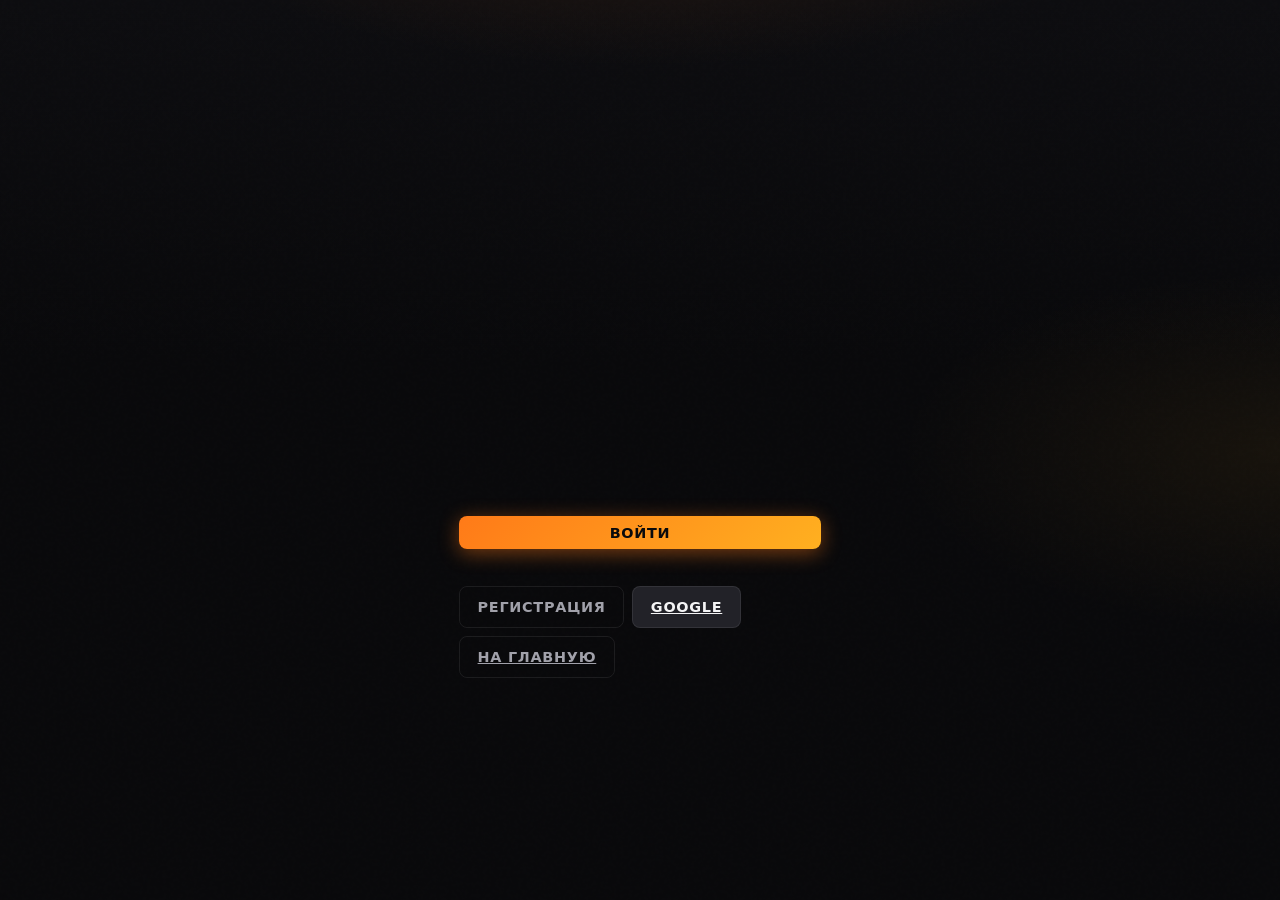
==== static/auth.html @ 04ab1996 "Consilium-Next: auth, billing, security, tests, and Railway deploy config. Co-authored-by: Cursor <c" ====
<!DOCTYPE html>
<html lang="ru">
<head>
  <meta charset="UTF-8" />
  <meta name="viewport" content="width=device-width, initial-scale=1" />
  <title>Consilium — Вход</title>
  <link rel="stylesheet" href="/static/styles.css?v=3" />
  <link rel="stylesheet" href="/static/auth.css?v=1" />
</head>
<body class="app auth-page">
  <div class="app-bg" aria-hidden="true"></div>
  <main class="auth-card panel">
    <a href="/" class="brand auth-brand">
      <img src="/static/logo.svg" alt="" width="40" height="40" />
      <span class="brand-name">CONSILIUM</span>
    </a>
    <p class="auth-lead">Войдите, чтобы продолжить после бесплатной пробы.</p>

    <div id="authMessage" class="auth-message hidden"></div>

    <form id="loginForm" class="auth-form">
      <h2>Вход</h2>
      <label class="field-label" for="loginEmail">Email</label>
      <input type="email" id="loginEmail" required autocomplete="email" />
      <label class="field-label" for="loginPassword">Пароль</label>
      <input type="password" id="loginPassword" required autocomplete="current-password" />
      <button type="submit" class="btn btn-primary btn-block">Войти</button>
    </form>

    <form id="registerForm" class="auth-form hidden">
      <h2>Регистрация</h2>
      <label class="field-label" for="regEmail">Email</label>
      <input type="email" id="regEmail" required autocomplete="email" />
      <label class="field-label" for="regPassword">Пароль (мин. 8)</label>
      <input type="password" id="regPassword" required minlength="8" autocomplete="new-password" />
      <button type="submit" class="btn btn-primary btn-block">Создать аккаунт</button>
    </form>

    <form id="resetForm" class="auth-form hidden">
      <h2>Сброс пароля</h2>
      <label class="field-label" for="resetPassword">Новый пароль</label>
      <input type="password" id="resetPassword" required minlength="8" />
      <button type="submit" class="btn btn-primary btn-block">Сохранить</button>
    </form>

    <div class="auth-actions">
      <button type="button" id="showRegister" class="btn btn-ghost">Регистрация</button>
      <button type="button" id="showLogin" class="btn btn-ghost hidden">Вход</button>
      <a href="/api/auth/google/start" class="btn btn-secondary">Google</a>
      <a href="/" class="btn btn-ghost">На главную</a>
    </div>
  </main>
  <script type="module" src="/static/auth-page.js?v=1"></script>
</body>
</html>
---- static/styles.css ----
/* Consilium-Next — performance lab / war room theme */

:root {
  --bg: #08080a;
  --bg-elevated: #0f0f12;
  --surface: #141418;
  --surface-2: #1a1a20;
  --surface-3: #222228;
  --border: rgba(255, 255, 255, 0.08);
  --border-strong: rgba(255, 122, 24, 0.35);
  --text: #f4f4f5;
  --text-secondary: #a1a1aa;
  --text-muted: #71717a;
  --accent: #ff7a18;
  --accent-bright: #ffb020;
  --accent-dim: rgba(255, 122, 24, 0.15);
  --accent-glow: rgba(255, 122, 24, 0.45);
  --verdict: #e8a317;
  --verdict-dim: rgba(232, 163, 23, 0.12);
  --success: #a3e635;
  --danger: #f43f5e;
  --danger-bg: rgba(244, 63, 94, 0.12);
  --cb-bg: #12121a;
  --cb-border: rgba(255, 122, 24, 0.25);
  --radius-sm: 8px;
  --radius-md: 12px;
  --radius-lg: 16px;
  --shadow-panel: 0 4px 24px rgba(0, 0, 0, 0.45);
  --font-display: "Barlow Condensed", system-ui, sans-serif;
  --font-body: "Inter", system-ui, sans-serif;
  --font-mono: "JetBrains Mono", ui-monospace, monospace;
}

*,
*::before,
*::after {
  box-sizing: border-box;
}

html {
  scroll-behavior: smooth;
}

body.app {
  margin: 0;
  min-height: 100vh;
  font-family: var(--font-body);
  font-size: 15px;
  background: var(--bg);
  color: var(--text);
  line-height: 1.55;
  -webkit-font-smoothing: antialiased;
}

.app-bg {
  position: fixed;
  inset: 0;
  z-index: 0;
  pointer-events: none;
  background:
    radial-gradient(ellipse 80% 50% at 50% -20%, rgba(255, 122, 24, 0.14), transparent 55%),
    radial-gradient(ellipse 60% 40% at 100% 50%, rgba(255, 176, 32, 0.06), transparent 50%),
    linear-gradient(180deg, #0c0c0f 0%, var(--bg) 40%);
}

.app-bg::after {
  content: "";
  position: absolute;
  inset: 0;
  opacity: 0.35;
  background-image: url("data:image/svg+xml,%3Csvg viewBox='0 0 256 256' xmlns='http://www.w3.org/2000/svg'%3E%3Cfilter id='n'%3E%3CfeTurbulence type='fractalNoise' baseFrequency='0.9' numOctaves='4' stitchTiles='stitch'/%3E%3C/filter%3E%3Crect width='100%25' height='100%25' filter='url(%23n)' opacity='0.04'/%3E%3C/svg%3E");
}

.app-shell {
  position: relative;
  z-index: 1;
  min-height: 100vh;
  display: flex;
  flex-direction: column;
}

/* —— Topbar —— */
.topbar {
  display: flex;
  flex-wrap: wrap;
  align-items: center;
  justify-content: flex-start;
  gap: 1rem 1.5rem;
  padding: 1rem 1.5rem;
  border-bottom: 1px solid var(--border);
  background: rgba(15, 15, 18, 0.85);
  backdrop-filter: blur(12px);
}

.brand {
  display: flex;
  align-items: center;
  gap: 0.85rem;
  text-decoration: none;
  color: inherit;
}

.logo-mark {
  flex-shrink: 0;
  filter: drop-shadow(0 0 12px var(--accent-glow));
}

.brand-text {
  display: flex;
  flex-direction: column;
  gap: 0.1rem;
}

.brand-name {
  font-family: var(--font-display);
  font-size: 1.65rem;
  font-weight: 800;
  letter-spacing: 0.12em;
  line-height: 1;
  background: linear-gradient(135deg, #fff 0%, var(--accent-bright) 100%);
  -webkit-background-clip: text;
  background-clip: text;
  color: transparent;
}

.brand-tag {
  font-size: 0.72rem;
  font-weight: 500;
  letter-spacing: 0.06em;
  text-transform: uppercase;
  color: var(--text-muted);
}

.phase-track {
  display: flex;
  flex-wrap: wrap;
  align-items: center;
  gap: 0.25rem;
  flex: 1 1 320px;
  justify-content: flex-end;
}

.phase-pill {
  padding: 0.35rem 0.75rem;
  border-radius: 999px;
  font-family: var(--font-display);
  font-size: 0.8rem;
  font-weight: 600;
  letter-spacing: 0.04em;
  text-transform: uppercase;
  background: var(--surface-2);
  border: 1px solid var(--border);
  color: var(--text-muted);
  transition: color 0.2s, background 0.2s, border-color 0.2s, box-shadow 0.2s;
}

.phase-pill.active {
  color: #0a0a0c;
  background: linear-gradient(135deg, var(--accent) 0%, var(--accent-bright) 100%);
  border-color: transparent;
  box-shadow: 0 0 20px var(--accent-glow);
}

.phase-pill.done {
  color: var(--accent-bright);
  border-color: var(--border-strong);
  background: var(--accent-dim);
}

.phase-connector {
  width: 1rem;
  height: 2px;
  background: linear-gradient(90deg, var(--border), transparent);
}

/* —— Layout —— */
.app-body {
  display: grid;
  grid-template-columns: 240px 1fr;
  flex: 1;
  align-items: stretch;
  gap: 0;
  min-height: 0;
  position: relative;
}

.app-body.sidebar-collapsed {
  display: flex;
  flex-direction: row;
  align-items: flex-start;
}

.app-body.sidebar-collapsed .main {
  flex: 1;
  min-width: 0;
}

.sidebar {
  position: sticky;
  top: 0;
  align-self: start;
  width: 240px;
  max-height: 100vh;
  overflow-y: auto;
  overflow-x: hidden;
  padding: 1.25rem 1rem;
  border-right: 1px solid var(--border);
  background: rgba(12, 12, 14, 0.95);
  z-index: 20;
  transition: transform 0.25s ease, opacity 0.2s ease, visibility 0.2s;
}

.app-body.sidebar-collapsed .sidebar {
  position: absolute;
  left: 0;
  top: 0;
  transform: translateX(-100%);
  opacity: 0;
  visibility: hidden;
  pointer-events: none;
}

.sidebar-close {
  display: flex;
  align-items: center;
  justify-content: center;
  width: 1.75rem;
  height: 1.75rem;
  padding: 0;
  border: 1px solid var(--border);
  border-radius: 6px;
  background: var(--surface-3);
  color: var(--text-muted);
  font-size: 1.1rem;
  line-height: 1;
  cursor: pointer;
  transition: color 0.15s, border-color 0.15s, background 0.15s;
}

.sidebar-close:hover {
  color: var(--text);
  border-color: var(--border-strong);
  background: var(--surface-2);
}

.sidebar-open-tab {
  display: none;
  position: sticky;
  top: 5rem;
  align-self: start;
  z-index: 15;
  flex-direction: column;
  align-items: center;
  gap: 0.35rem;
  width: 2.25rem;
  margin-left: 0.35rem;
  padding: 0.65rem 0.35rem;
  border: 1px solid var(--border);
  border-left: none;
  border-radius: 0 var(--radius-sm) var(--radius-sm) 0;
  background: var(--surface);
  color: var(--text-secondary);
  cursor: pointer;
  box-shadow: 4px 0 16px rgba(0, 0, 0, 0.35);
  transition: color 0.15s, border-color 0.15s, background 0.15s;
}

.app-body.sidebar-collapsed .sidebar-open-tab {
  display: flex;
  flex-shrink: 0;
}

.sidebar-open-tab:hover {
  color: var(--accent-bright);
  border-color: var(--border-strong);
  background: var(--surface-2);
}

.sidebar-open-icon {
  font-size: 0.9rem;
  line-height: 1;
}

.sidebar-open-label {
  font-family: var(--font-display);
  font-size: 0.55rem;
  font-weight: 700;
  letter-spacing: 0.08em;
  text-transform: uppercase;
  writing-mode: vertical-rl;
  transform: rotate(180deg);
}

.btn-history {
  flex-shrink: 0;
  padding: 0.4rem 0.75rem;
  font-size: 0.75rem;
}

.btn-history[aria-expanded="true"] {
  border-color: var(--accent);
  color: var(--accent-bright);
  background: var(--accent-dim);
}

@media (max-width: 960px) {
  .app-body:not(.sidebar-collapsed) {
    grid-template-columns: 1fr;
  }

  .app-body:not(.sidebar-collapsed) .sidebar {
    position: relative;
    width: 100%;
    max-height: 220px;
    transform: none;
    opacity: 1;
    visibility: visible;
    pointer-events: auto;
    border-right: none;
    border-bottom: 1px solid var(--border);
  }

  .sidebar-open-tab {
    display: none !important;
  }
}

.sidebar-head {
  display: flex;
  align-items: center;
  justify-content: space-between;
  margin-bottom: 0.75rem;
}

.sidebar-head h2 {
  margin: 0;
  font-family: var(--font-display);
  font-size: 1rem;
  font-weight: 700;
  letter-spacing: 0.08em;
  text-transform: uppercase;
  color: var(--text-secondary);
}

.sessions-list {
  list-style: none;
  margin: 0;
  padding: 0;
  display: flex;
  flex-direction: column;
  gap: 0.4rem;
}

.session-link {
  display: block;
  width: 100%;
  text-align: left;
  background: var(--surface);
  border: 1px solid var(--border);
  color: var(--text-secondary);
  padding: 0.55rem 0.7rem;
  border-radius: var(--radius-sm);
  font-size: 0.78rem;
  line-height: 1.35;
  cursor: pointer;
  font-family: inherit;
  transition: border-color 0.15s, background 0.15s, color 0.15s;
}

.session-link:hover {
  border-color: var(--border-strong);
  color: var(--text);
  background: var(--surface-2);
}

.session-link small {
  display: block;
  margin-top: 0.2rem;
  color: var(--accent);
  font-family: var(--font-mono);
  font-size: 0.65rem;
}

.main {
  padding: 1.25rem 1.5rem 2rem;
  display: flex;
  flex-direction: column;
  gap: 1rem;
  min-width: 0;
}

/* —— Panels —— */
.panel {
  background: var(--surface);
  border: 1px solid var(--border);
  border-radius: var(--radius-lg);
  box-shadow: var(--shadow-panel);
}

.panel-head {
  margin-bottom: 1rem;
}

.panel-title {
  margin: 0;
  font-family: var(--font-display);
  font-size: 1.35rem;
  font-weight: 700;
  letter-spacing: 0.06em;
  text-transform: uppercase;
  color: var(--text);
}

.panel-desc {
  margin: 0.35rem 0 0;
  font-size: 0.88rem;
  color: var(--text-muted);
}

.mission-panel {
  padding: 1.25rem 1.5rem;
  border-color: var(--border-strong);
  background: linear-gradient(145deg, var(--surface) 0%, var(--surface-2) 100%);
}

.field-label {
  display: block;
  font-size: 0.72rem;
  font-weight: 600;
  letter-spacing: 0.06em;
  text-transform: uppercase;
  color: var(--text-muted);
  margin-bottom: 0.4rem;
}

.field-hint {
  font-size: 0.75rem;
  color: var(--text-muted);
}

textarea,
input[type="number"],
input[type="text"],
select {
  width: 100%;
  padding: 0.7rem 0.9rem;
  border-radius: var(--radius-sm);
  border: 1px solid var(--border);
  background: var(--bg-elevated);
  color: var(--text);
  font-family: inherit;
  font-size: 0.92rem;
  transition: border-color 0.15s, box-shadow 0.15s;
}

textarea {
  resize: vertical;
  min-height: 100px;
  line-height: 1.5;
}

textarea:focus,
input:focus,
select:focus {
  outline: none;
  border-color: var(--accent);
  box-shadow: 0 0 0 3px var(--accent-dim);
}

.file-row {
  display: flex;
  flex-wrap: wrap;
  align-items: center;
  gap: 0.75rem;
  margin-bottom: 1rem;
}

.file-row input[type="file"] {
  font-size: 0.8rem;
  color: var(--text-secondary);
}

.mission-actions {
  display: flex;
  flex-wrap: wrap;
  align-items: flex-end;
  gap: 1rem 1.25rem;
  margin-top: 0.5rem;
}

.rounds-control input {
  width: 4rem;
  margin-top: 0.25rem;
}

.status-wrap {
  display: flex;
  align-items: center;
  gap: 0.5rem;
  min-height: 2.5rem;
}

.status-dot {
  width: 8px;
  height: 8px;
  border-radius: 50%;
  background: var(--text-muted);
  flex-shrink: 0;
  transition: background 0.2s, box-shadow 0.2s;
}

.status-dot.is-running {
  background: var(--accent);
  box-shadow: 0 0 12px var(--accent-glow);
  animation: pulse-dot 1.2s ease-in-out infinite;
}

.status-dot.is-done {
  background: var(--success);
  box-shadow: 0 0 10px rgba(163, 230, 53, 0.4);
}

@keyframes pulse-dot {
  50% { opacity: 0.5; transform: scale(0.9); }
}

.status-text {
  font-size: 0.88rem;
  font-weight: 500;
  color: var(--text-secondary);
}

.status-text.is-error {
  color: var(--danger);
}

/* —— Buttons —— */
.btn {
  position: relative;
  display: inline-flex;
  align-items: center;
  justify-content: center;
  gap: 0.35rem;
  padding: 0.55rem 1.1rem;
  border-radius: var(--radius-sm);
  font-family: var(--font-display);
  font-size: 0.9rem;
  font-weight: 700;
  letter-spacing: 0.05em;
  text-transform: uppercase;
  cursor: pointer;
  border: 1px solid transparent;
  transition: transform 0.12s, filter 0.15s, border-color 0.15s;
}

.btn:active:not(:disabled) {
  transform: scale(0.98);
}

.btn-primary {
  color: #0a0a0c;
  background: linear-gradient(135deg, var(--accent) 0%, var(--accent-bright) 100%);
  border: none;
  box-shadow: 0 4px 20px var(--accent-glow);
}

.btn-primary:hover:not(:disabled) {
  filter: brightness(1.06);
}

.btn-primary:disabled {
  opacity: 0.45;
  cursor: not-allowed;
  box-shadow: none;
}

.btn-lg {
  padding: 0.75rem 1.5rem;
  font-size: 1rem;
}

.btn-glow {
  position: absolute;
  inset: -2px;
  border-radius: inherit;
  background: linear-gradient(135deg, var(--accent), var(--accent-bright));
  opacity: 0;
  z-index: -1;
  filter: blur(12px);
  transition: opacity 0.2s;
}

.btn-primary:hover:not(:disabled) .btn-glow {
  opacity: 0.5;
}

.btn-secondary {
  background: var(--surface-3);
  border-color: var(--border);
  color: var(--text);
}

.btn-secondary:hover:not(:disabled) {
  border-color: var(--border-strong);
  background: var(--surface-2);
}

.btn-ghost {
  background: transparent;
  border-color: var(--border);
  color: var(--text-secondary);
}

.btn-ghost:hover:not(:disabled) {
  color: var(--text);
  border-color: var(--border-strong);
}

.btn-block {
  width: 100%;
  margin-top: 0.5rem;
}

/* —— Settings —— */
.settings-panel {
  overflow: hidden;
}

.settings-summary {
  display: flex;
  align-items: center;
  justify-content: space-between;
  padding: 0.9rem 1.25rem;
  cursor: pointer;
  font-family: var(--font-display);
  font-weight: 700;
  letter-spacing: 0.06em;
  text-transform: uppercase;
  font-size: 0.95rem;
  color: var(--text-secondary);
  list-style: none;
  user-select: none;
}

.settings-summary::-webkit-details-marker {
  display: none;
}

.settings-chevron {
  width: 0.5rem;
  height: 0.5rem;
  border-right: 2px solid var(--text-muted);
  border-bottom: 2px solid var(--text-muted);
  transform: rotate(45deg);
  transition: transform 0.2s;
}

.settings-panel[open] .settings-chevron {
  transform: rotate(-135deg);
  margin-top: 0.25rem;
}

.settings-inner {
  padding: 0 1.25rem 1.25rem;
  border-top: 1px solid var(--border);
}

.settings-row {
  display: flex;
  flex-wrap: wrap;
  gap: 1rem;
  align-items: flex-end;
  padding-top: 1rem;
  margin-bottom: 0.75rem;
}

.field-block {
  flex: 1;
  min-width: 140px;
}

.field-block input,
.field-block select {
  margin-top: 0.25rem;
}

.settings-btns {
  display: flex;
  flex-wrap: wrap;
  gap: 0.5rem;
}

.role-models {
  display: grid;
  grid-template-columns: repeat(auto-fill, minmax(260px, 1fr));
  gap: 0.65rem;
}

.role-model-row {
  display: flex;
  flex-direction: column;
  gap: 0.3rem;
}

.role-model-row > span:first-child {
  font-size: 0.72rem;
  font-weight: 600;
  letter-spacing: 0.04em;
  text-transform: uppercase;
  color: var(--accent-bright);
}

.role-model-row select {
  font-family: var(--font-mono);
  font-size: 0.68rem;
}

/* —— Board —— */
.board-panel {
  padding: 0;
  overflow: hidden;
  flex: 1;
  display: flex;
  flex-direction: column;
  min-height: 480px;
}

.board-toolbar {
  display: flex;
  flex-wrap: wrap;
  align-items: baseline;
  justify-content: space-between;
  gap: 0.5rem;
  padding: 1rem 1.25rem 0.5rem;
}

.board-toolbar .panel-title {
  font-size: 1.15rem;
}

.column-resize-hint {
  margin: 0;
  font-size: 0.7rem;
  color: var(--text-muted);
}

.board-scroll {
  overflow-x: auto;
  padding: 0 1rem 1rem;
  flex: 1;
}

.board {
  display: flex;
  flex-wrap: nowrap;
  gap: 0.75rem;
  align-items: stretch;
  min-height: 420px;
}

.agents-columns {
  display: flex;
  flex-wrap: nowrap;
  gap: 0.75rem;
}

.agents-columns .column {
  flex: 0 0 auto;
  width: 300px;
  min-width: 220px;
  max-width: 92vw;
  overflow: hidden;
  position: relative;
}

.column {
  display: flex;
  flex-direction: column;
  background: var(--surface-2);
  border-radius: var(--radius-md);
  border: 1px solid var(--border);
  overflow: hidden;
  box-shadow: 0 2px 12px rgba(0, 0, 0, 0.3);
}

.agents-columns .column.wave-locked {
  opacity: 0.4;
  filter: grayscale(0.3);
  pointer-events: none;
}

.agents-columns .column.wave-locked::after {
  content: "Ожидает идеи…";
  display: block;
  font-family: var(--font-display);
  font-size: 0.7rem;
  letter-spacing: 0.06em;
  text-transform: uppercase;
  color: var(--text-muted);
  padding: 1rem;
  text-align: center;
}

.verdict-column {
  width: 380px;
  min-width: 280px;
  border-color: rgba(232, 163, 23, 0.35);
  box-shadow: 0 0 32px var(--verdict-dim), 0 4px 20px rgba(0, 0, 0, 0.35);
}

.column-header {
  padding: 0.85rem 1rem;
  border-bottom: 2px solid var(--agent-color, var(--border));
  background: linear-gradient(180deg, var(--surface-3) 0%, var(--surface-2) 100%);
}

.column-title-row {
  display: flex;
  align-items: flex-start;
  gap: 0.65rem;
}

.role-icon {
  display: flex;
  align-items: center;
  justify-content: center;
  width: 2rem;
  height: 2rem;
  border-radius: 8px;
  font-size: 1rem;
  background: var(--accent-dim);
  color: var(--accent-bright);
  flex-shrink: 0;
}

.verdict-icon {
  background: var(--verdict-dim);
  color: var(--verdict);
}

.column-header h3 {
  margin: 0;
  font-family: var(--font-display);
  font-size: 1.1rem;
  font-weight: 700;
  letter-spacing: 0.04em;
  text-transform: uppercase;
}

.column-header .role {
  margin: 0.15rem 0 0;
  font-size: 0.75rem;
  color: var(--text-muted);
}

.column-header .model {
  margin-top: 0.35rem;
  font-size: 0.62rem;
  font-family: var(--font-mono);
  color: var(--text-muted);
  word-break: break-all;
  line-height: 1.35;
}

.verdict-header {
  border-bottom-color: var(--verdict) !important;
}

.column-body {
  flex: 1;
  overflow-y: auto;
  padding: 0.65rem;
  max-height: 68vh;
  scrollbar-width: thin;
  scrollbar-color: var(--surface-3) transparent;
}

.card {
  margin-bottom: 0.65rem;
  padding: 0.75rem 0.85rem;
  background: var(--bg-elevated);
  border-radius: var(--radius-sm);
  border: 1px solid var(--border);
  font-size: 0.84rem;
}

.card.loading {
  border-style: dashed;
  border-color: var(--border-strong);
  animation: card-pulse 1.4s ease-in-out infinite;
}

@keyframes card-pulse {
  50% { opacity: 0.55; }
}

.card-meta {
  display: inline-block;
  margin-bottom: 0.5rem;
  padding: 0.15rem 0.45rem;
  font-family: var(--font-display);
  font-size: 0.65rem;
  font-weight: 700;
  letter-spacing: 0.08em;
  text-transform: uppercase;
  color: var(--accent-bright);
  background: var(--accent-dim);
  border-radius: 4px;
}

.card-body {
  white-space: pre-wrap;
  word-break: break-word;
  color: var(--text-secondary);
  line-height: 1.5;
}

.human-block {
  color: var(--text);
}

.cb-block {
  font-family: var(--font-mono);
  font-size: 0.7rem;
  line-height: 1.45;
  padding: 0.55rem 0.65rem;
  margin-bottom: 0.55rem;
  background: var(--cb-bg);
  border: 1px dashed var(--cb-border);
  border-radius: var(--radius-sm);
  color: #c4c4cc;
}

.cb-block .line-claim { color: var(--success); }
.cb-block .line-challenge { color: var(--accent-bright); }
.cb-block .line-improve { color: #7dd3fc; }
.cb-block .line-risk { color: var(--danger); }
.cb-block .line-vote { color: #c4b5fd; }

.verdict-placeholder {
  padding: 1.5rem 0.5rem;
  text-align: center;
  font-size: 0.88rem;
  color: var(--text-muted);
}

.verdict-md {
  white-space: pre-wrap;
  font-size: 0.84rem;
  line-height: 1.55;
  color: var(--text);
}

.col-resize-handle {
  position: absolute;
  top: 0;
  right: 0;
  width: 10px;
  height: 100%;
  cursor: col-resize;
  z-index: 5;
  touch-action: none;
}

.col-resize-handle:hover,
body.col-resizing .col-resize-handle {
  background: linear-gradient(90deg, transparent, var(--accent-dim));
}

body.col-resizing {
  cursor: col-resize;
  user-select: none;
}

.revise-box {
  padding: 0.85rem 1rem;
  border-top: 1px solid var(--border);
  background: var(--surface);
}

.revise-box textarea {
  margin-bottom: 0.5rem;
  font-size: 0.85rem;
}

/* —— Misc —— */
.hidden {
  display: none !important;
}

.error-banner {
  margin-top: 1rem;
  padding: 0.85rem 1rem;
  border-radius: var(--radius-sm);
  background: var(--danger-bg);
  border: 1px solid rgba(244, 63, 94, 0.4);
  color: #fecdd3;
  font-size: 0.88rem;
  line-height: 1.45;
  white-space: pre-wrap;
}

.card.error-card {
  border-color: rgba(244, 63, 94, 0.5);
  background: var(--danger-bg);
}

.card.error-card .card-body {
  color: #fda4af;
}

.compare-box {
  margin-top: 0.65rem;
  padding: 0.65rem;
  font-size: 0.68rem;
  font-family: var(--font-mono);
  max-height: 180px;
  overflow: auto;
  background: var(--bg-elevated);
  border: 1px solid var(--border);
  border-radius: var(--radius-sm);
  white-space: pre-wrap;
  color: var(--text-secondary);
}

@media (max-width: 600px) {
  .topbar {
    padding: 0.85rem 1rem;
  }
  .main {
    padding: 1rem;
  }
  .mission-actions {
    flex-direction: column;
    align-items: stretch;
  }
  .btn-lg {
    width: 100%;
  }
}
---- static/auth.css ----
.auth-page {
  min-height: 100vh;
  display: flex;
  align-items: center;
  justify-content: center;
  padding: 2rem 1rem;
}

.auth-card {
  width: 100%;
  max-width: 420px;
  padding: 1.75rem;
}

.auth-brand {
  margin-bottom: 1rem;
}

.auth-lead {
  color: var(--text-muted);
  font-size: 0.9rem;
  margin: 0 0 1.25rem;
}

.auth-form h2 {
  margin: 0 0 1rem;
  font-family: var(--font-display);
  font-size: 1.2rem;
  letter-spacing: 0.06em;
  text-transform: uppercase;
}

.auth-form input {
  margin-bottom: 0.85rem;
}

.auth-actions {
  display: flex;
  flex-wrap: wrap;
  gap: 0.5rem;
  margin-top: 1.25rem;
  padding-top: 1rem;
  border-top: 1px solid var(--border);
}

.auth-message {
  padding: 0.65rem 0.85rem;
  border-radius: var(--radius-sm);
  font-size: 0.85rem;
  margin-bottom: 1rem;
  background: var(--accent-dim);
  border: 1px solid var(--border-strong);
  color: var(--accent-bright);
}

.auth-message.is-error {
  background: var(--danger-bg);
  border-color: rgba(244, 63, 94, 0.4);
  color: #fecdd3;
}

.account-bar {
  display: flex;
  flex-wrap: wrap;
  align-items: center;
  gap: 0.5rem 0.75rem;
  margin-left: auto;
}

.account-balance {
  font-family: var(--font-mono);
  font-size: 0.75rem;
  color: var(--accent-bright);
  padding: 0.25rem 0.5rem;
  background: var(--accent-dim);
  border-radius: 4px;
}

.account-balance.unlimited {
  color: var(--success);
  background: rgba(163, 230, 53, 0.12);
}

.account-guest-hint {
  font-size: 0.7rem;
  color: var(--text-muted);
}

.account-layout {
  max-width: 900px;
  margin: 0 auto;
  padding: 1.5rem 1rem 3rem;
}

.account-top {
  display: flex;
  align-items: center;
  justify-content: space-between;
  margin-bottom: 1.25rem;
}

.account-section {
  padding: 1.25rem;
  margin-bottom: 1rem;
}

.balance-big {
  font-family: var(--font-display);
  font-size: 2.5rem;
  font-weight: 700;
  color: var(--accent-bright);
  margin: 0.5rem 0 1rem;
}

.topup-buttons {
  display: flex;
  flex-wrap: wrap;
  gap: 0.5rem;
}

.data-table-wrap {
  overflow-x: auto;
}

.data-table {
  width: 100%;
  border-collapse: collapse;
  font-size: 0.8rem;
}

.data-table th,
.data-table td {
  padding: 0.45rem 0.5rem;
  border-bottom: 1px solid var(--border);
  text-align: left;
}

.data-table th {
  color: var(--text-muted);
  font-weight: 600;
  font-size: 0.7rem;
  text-transform: uppercase;
}

.data-table .num {
  font-family: var(--font-mono);
  text-align: right;
}

.data-table .mono {
  font-family: var(--font-mono);
  font-size: 0.72rem;
}

#paymentToast {
  position: fixed;
  bottom: 1rem;
  right: 1rem;
  padding: 0.75rem 1rem;
  background: var(--surface);
  border: 1px solid var(--border-strong);
  border-radius: var(--radius-sm);
  z-index: 100;
}
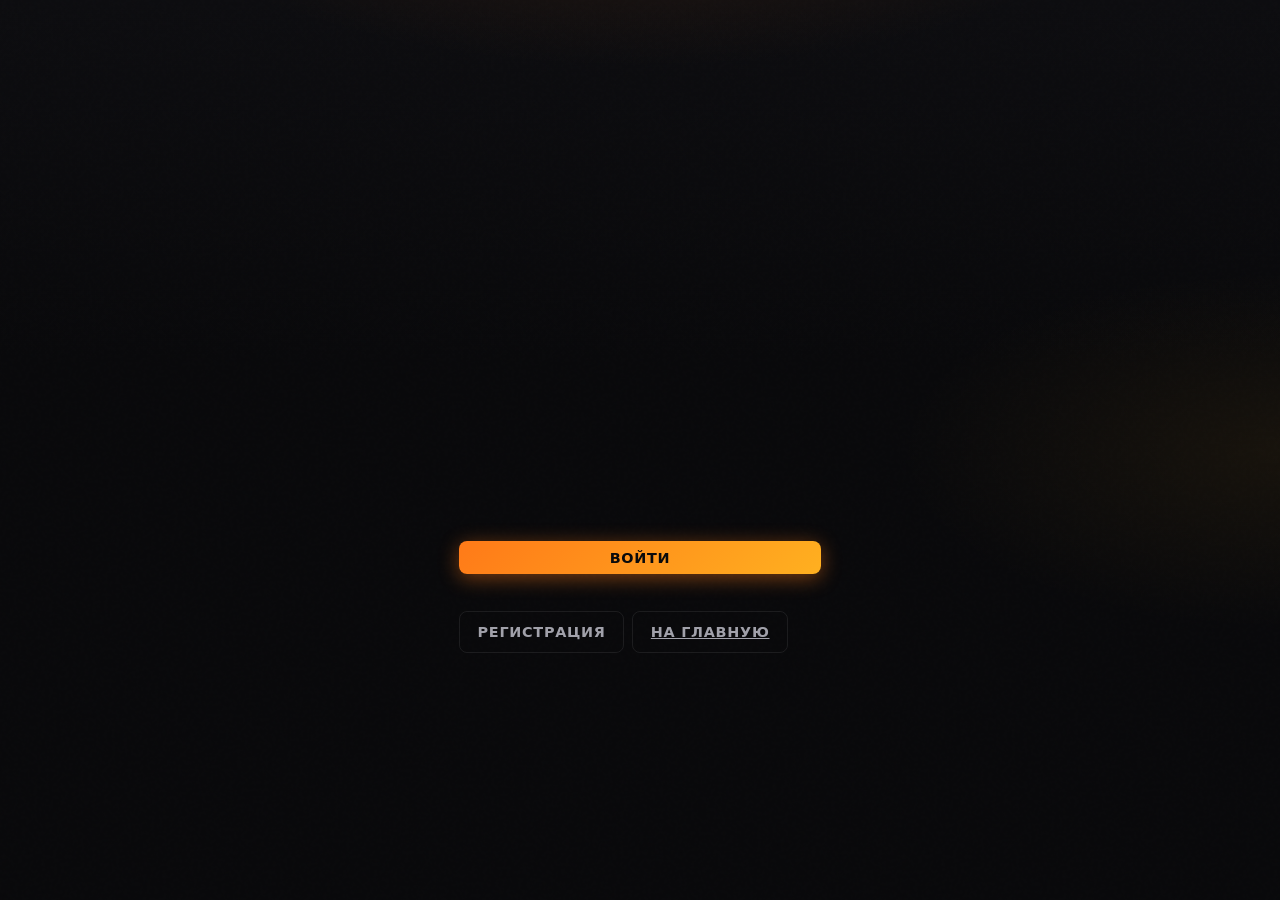
==== commit 8f2d4e9d: "Hide Google login when OAuth env is missing; document Google setup. Co-authored-by: Cursor <cursorag" ====
--- a/static/auth.html
+++ b/static/auth.html
@@ -46,10 +46,10 @@
     <div class="auth-actions">
       <button type="button" id="showRegister" class="btn btn-ghost">Регистрация</button>
       <button type="button" id="showLogin" class="btn btn-ghost hidden">Вход</button>
-      <a href="/api/auth/google/start" class="btn btn-secondary">Google</a>
+      <a href="/api/auth/google/start" id="googleLoginBtn" class="btn btn-secondary hidden">Google</a>
       <a href="/" class="btn btn-ghost">На главную</a>
     </div>
   </main>
-  <script type="module" src="/static/auth-page.js?v=1"></script>
+  <script type="module" src="/static/auth-page.js?v=2"></script>
 </body>
 </html>
--- a/static/styles.css
+++ b/static/styles.css
@@ -690,6 +690,12 @@
   gap: 0.5rem;
 }
 
+.role-models-hint {
+  margin: 0 0 0.5rem;
+  font-size: 0.72rem;
+  color: var(--text-muted);
+}
+
 .role-models {
   display: grid;
   grid-template-columns: repeat(auto-fill, minmax(260px, 1fr));
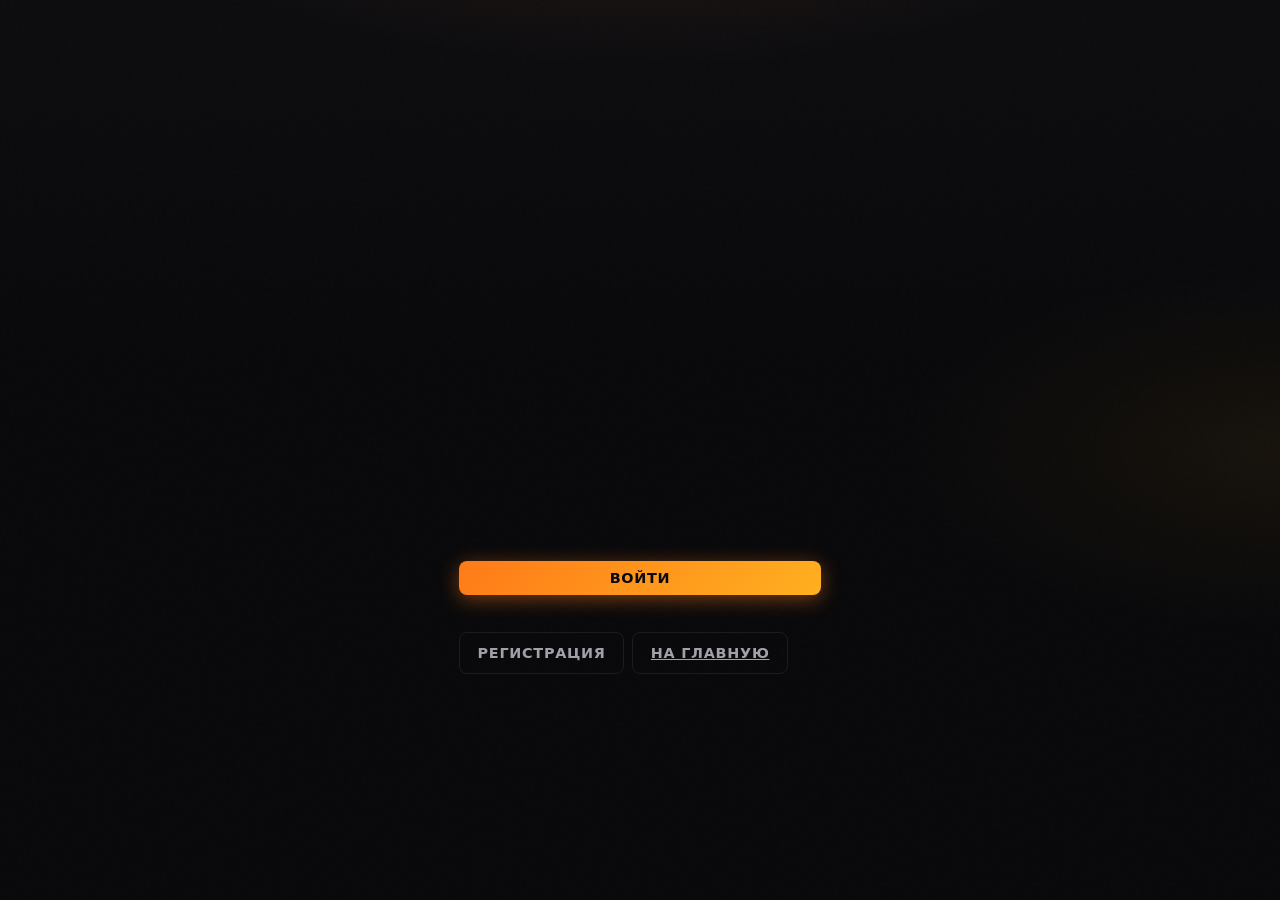
==== commit d4c6911b: "Fix auth form: style email and password inputs for dark theme. Co-authored-by: Cursor <cursoragent@c" ====
--- a/static/auth.html
+++ b/static/auth.html
@@ -4,8 +4,8 @@
   <meta charset="UTF-8" />
   <meta name="viewport" content="width=device-width, initial-scale=1" />
   <title>Consilium — Вход</title>
-  <link rel="stylesheet" href="/static/styles.css?v=3" />
-  <link rel="stylesheet" href="/static/auth.css?v=1" />
+  <link rel="stylesheet" href="/static/styles.css?v=4" />
+  <link rel="stylesheet" href="/static/auth.css?v=3" />
 </head>
 <body class="app auth-page">
   <div class="app-bg" aria-hidden="true"></div>
@@ -21,18 +21,18 @@
     <form id="loginForm" class="auth-form">
       <h2>Вход</h2>
       <label class="field-label" for="loginEmail">Email</label>
-      <input type="email" id="loginEmail" required autocomplete="email" />
+      <input type="email" id="loginEmail" required autocomplete="email" placeholder="you@example.com" />
       <label class="field-label" for="loginPassword">Пароль</label>
-      <input type="password" id="loginPassword" required autocomplete="current-password" />
+      <input type="password" id="loginPassword" required autocomplete="current-password" placeholder="••••••••" />
       <button type="submit" class="btn btn-primary btn-block">Войти</button>
     </form>
 
     <form id="registerForm" class="auth-form hidden">
       <h2>Регистрация</h2>
       <label class="field-label" for="regEmail">Email</label>
-      <input type="email" id="regEmail" required autocomplete="email" />
-      <label class="field-label" for="regPassword">Пароль (мин. 8)</label>
-      <input type="password" id="regPassword" required minlength="8" autocomplete="new-password" />
+      <input type="email" id="regEmail" required autocomplete="email" placeholder="you@example.com" />
+      <label class="field-label" for="regPassword">Пароль (мин. 8, буквы и цифры)</label>
+      <input type="password" id="regPassword" required minlength="8" autocomplete="new-password" placeholder="минимум 8 символов" />
       <button type="submit" class="btn btn-primary btn-block">Создать аккаунт</button>
     </form>
 
--- a/static/styles.css
+++ b/static/styles.css
@@ -441,6 +441,8 @@
 textarea,
 input[type="number"],
 input[type="text"],
+input[type="email"],
+input[type="password"],
 select {
   width: 100%;
   padding: 0.7rem 0.9rem;
--- a/static/auth.css
+++ b/static/auth.css
@@ -28,10 +28,42 @@
   font-size: 1.2rem;
   letter-spacing: 0.06em;
   text-transform: uppercase;
+  color: var(--text);
 }
 
-.auth-form input {
+.auth-form .field-label {
+  color: var(--text-secondary);
+}
+
+.auth-form input[type="email"],
+.auth-form input[type="password"],
+.auth-form input[type="text"] {
+  display: block;
+  width: 100%;
   margin-bottom: 0.85rem;
+  padding: 0.7rem 0.9rem;
+  border-radius: var(--radius-sm);
+  border: 1px solid var(--border-strong);
+  background: var(--surface-2);
+  color: var(--text);
+  font-family: inherit;
+  font-size: 0.95rem;
+}
+
+.auth-form input::placeholder {
+  color: var(--text-muted);
+}
+
+.auth-form input:focus {
+  outline: none;
+  border-color: var(--accent);
+  box-shadow: 0 0 0 3px var(--accent-dim);
+}
+
+.auth-card.panel {
+  background: var(--surface);
+  border: 1px solid var(--border);
+  box-shadow: var(--shadow-panel);
 }
 
 .auth-actions {
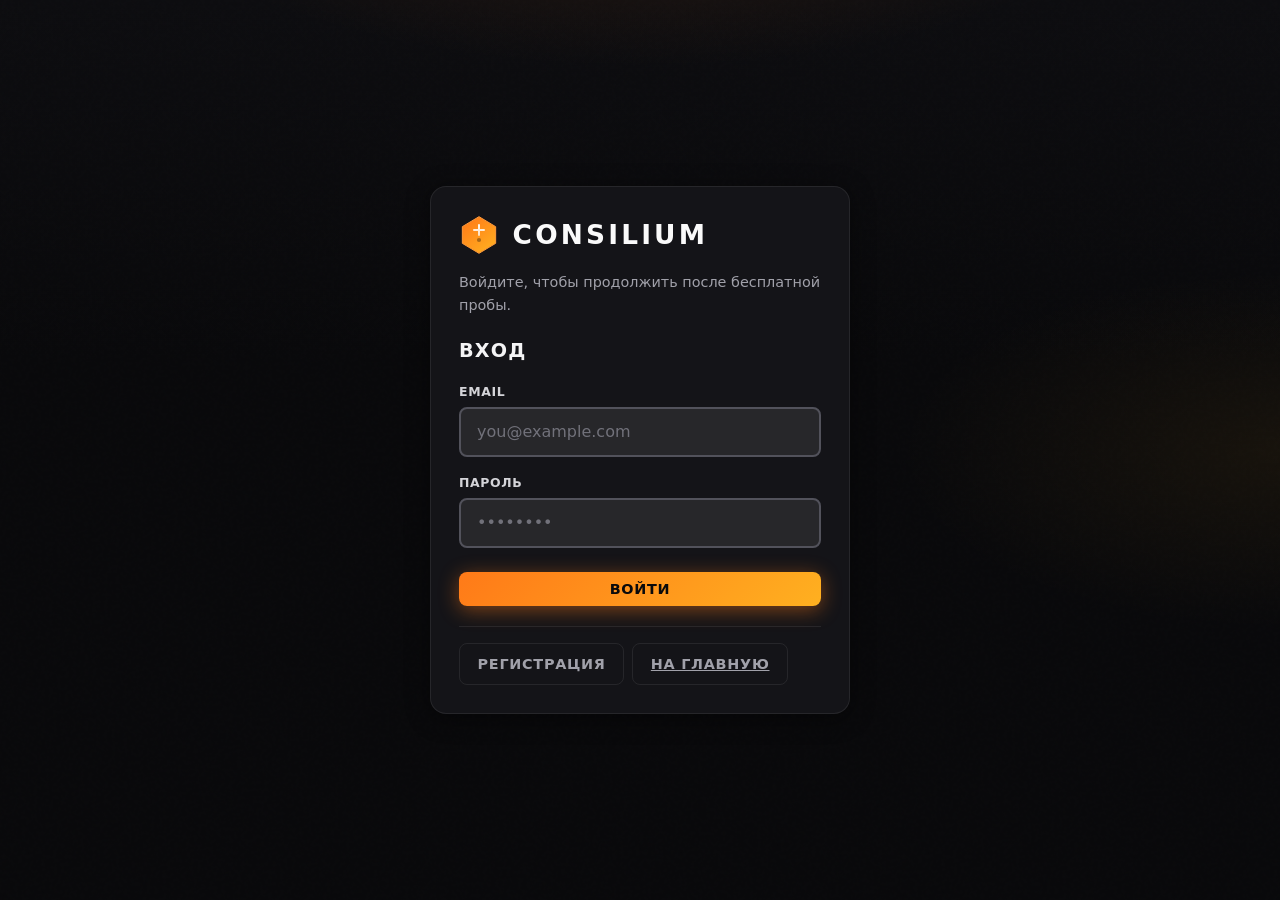
==== commit a328c85f: "Improve auth page contrast: visible inputs and labels on dark background. Co-authored-by: Cursor <cu" ====
--- a/static/auth.html
+++ b/static/auth.html
@@ -4,8 +4,28 @@
   <meta charset="UTF-8" />
   <meta name="viewport" content="width=device-width, initial-scale=1" />
   <title>Consilium — Вход</title>
-  <link rel="stylesheet" href="/static/styles.css?v=4" />
-  <link rel="stylesheet" href="/static/auth.css?v=3" />
+  <link rel="stylesheet" href="/static/styles.css?v=5" />
+  <link rel="stylesheet" href="/static/auth.css?v=4" />
+  <style>
+    /* Critical: поля email/password видны даже при устаревшем кэше styles.css */
+    .auth-page .auth-form .field-label {
+      display: block;
+      color: #d4d4d8;
+    }
+    .auth-page .auth-form input[type="email"],
+    .auth-page .auth-form input[type="password"] {
+      display: block !important;
+      width: 100% !important;
+      min-height: 46px !important;
+      margin: 0 0 1rem !important;
+      padding: 0.75rem 1rem !important;
+      border: 2px solid #52525b !important;
+      border-radius: 8px !important;
+      background: #27272a !important;
+      color: #fafafa !important;
+      font-size: 1rem !important;
+    }
+  </style>
 </head>
 <body class="app auth-page">
   <div class="app-bg" aria-hidden="true"></div>
--- a/static/auth.css
+++ b/static/auth.css
@@ -4,6 +4,19 @@
   align-items: center;
   justify-content: center;
   padding: 2rem 1rem;
+}
+
+.auth-page .auth-card {
+  position: relative;
+  z-index: 1;
+}
+
+.auth-brand .brand-name {
+  background: none;
+  -webkit-background-clip: border-box;
+  background-clip: border-box;
+  -webkit-text-fill-color: currentColor;
+  color: #fafafa;
 }
 
 .auth-card {
@@ -17,7 +30,7 @@
 }
 
 .auth-lead {
-  color: var(--text-muted);
+  color: #a1a1aa;
   font-size: 0.9rem;
   margin: 0 0 1.25rem;
 }
@@ -32,32 +45,44 @@
 }
 
 .auth-form .field-label {
-  color: var(--text-secondary);
+  display: block;
+  margin-bottom: 0.35rem;
+  font-size: 0.78rem;
+  font-weight: 600;
+  letter-spacing: 0.05em;
+  text-transform: uppercase;
+  color: #d4d4d8;
 }
 
 .auth-form input[type="email"],
 .auth-form input[type="password"],
 .auth-form input[type="text"] {
   display: block;
+  box-sizing: border-box;
   width: 100%;
-  margin-bottom: 0.85rem;
-  padding: 0.7rem 0.9rem;
-  border-radius: var(--radius-sm);
-  border: 1px solid var(--border-strong);
-  background: var(--surface-2);
-  color: var(--text);
+  min-height: 46px;
+  margin: 0 0 1rem;
+  padding: 0.75rem 1rem;
+  border-radius: 8px;
+  border: 2px solid #52525b;
+  background: #27272a;
+  color: #fafafa;
   font-family: inherit;
-  font-size: 0.95rem;
+  font-size: 1rem;
+  line-height: 1.4;
+  -webkit-appearance: none;
+  appearance: none;
 }
 
 .auth-form input::placeholder {
-  color: var(--text-muted);
+  color: #71717a;
+  opacity: 1;
 }
 
 .auth-form input:focus {
   outline: none;
-  border-color: var(--accent);
-  box-shadow: 0 0 0 3px var(--accent-dim);
+  border-color: #ff7a18;
+  box-shadow: 0 0 0 3px rgba(255, 122, 24, 0.25);
 }
 
 .auth-card.panel {
